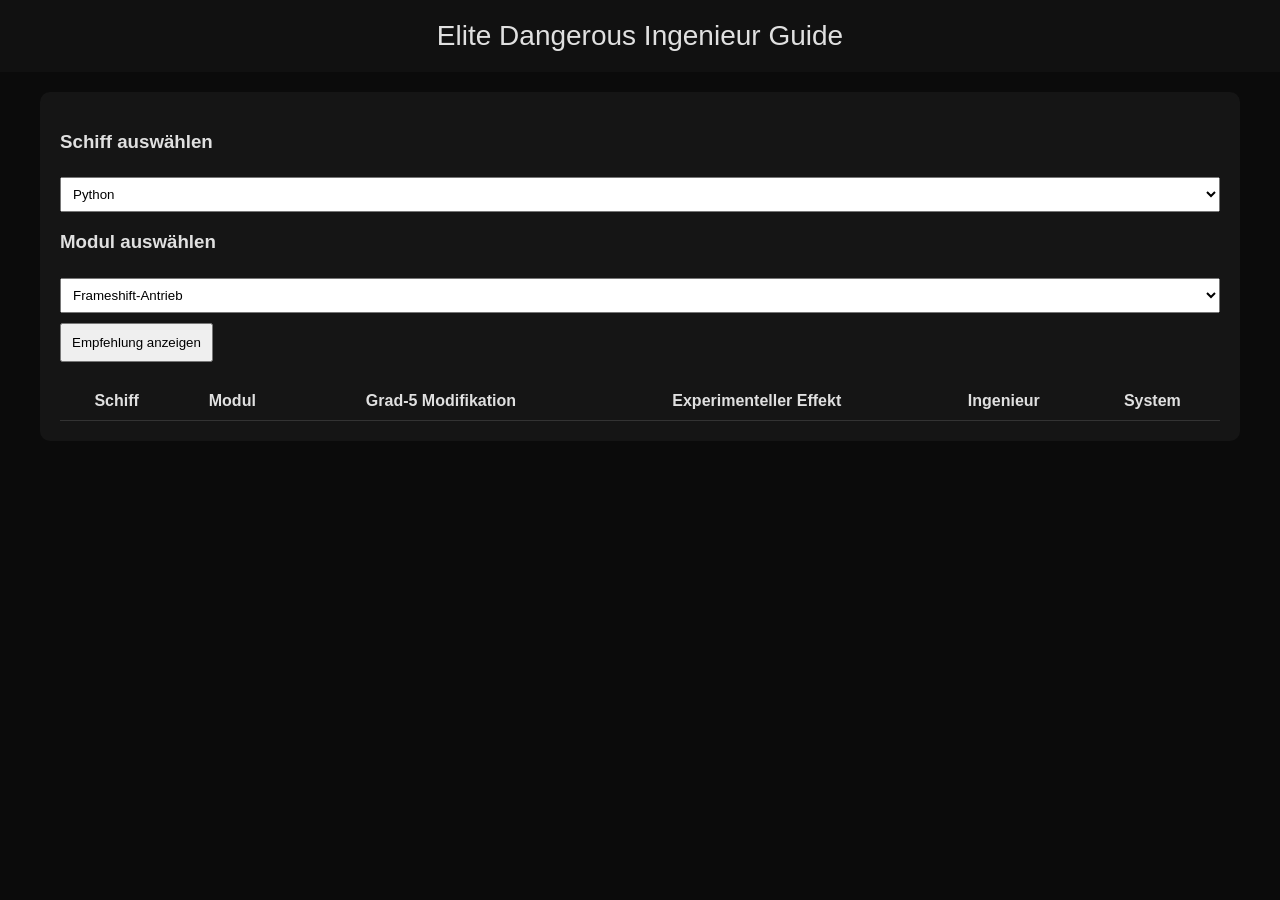
==== engineer.html @ 4a0a21f9 "Add files via upload" ====
<!DOCTYPE html>
<html lang="de">
<head>
<meta charset="UTF-8">
<title>Elite Dangerous Ingenieur Guide</title>
<style>
body{margin:0;font-family:Arial;background:#0b0b0b;color:#e0e0e0}
header{background:#111;padding:20px;text-align:center;font-size:28px}
main{max-width:1200px;margin:auto;padding:20px}
.card{background:#151515;padding:20px;border-radius:10px}
select,input{width:100%;padding:8px;margin-top:6px}
button{padding:10px;margin-top:10px;cursor:pointer}
table{width:100%;border-collapse:collapse;margin-top:20px}
th,td{padding:10px;border-bottom:1px solid #333}
</style>
</head>

<body>

<header>Elite Dangerous Ingenieur Guide</header>

<main>
<div class="card">

<h3>Schiff auswählen</h3>
<select id="ship">
<option>Python</option>
<option>Krait Mk II</option>
<option>Anaconda</option>
<option>Fer-de-Lance</option>
<option>Federal Corvette</option>
<option>Imperial Cutter</option>
<option>Asp Explorer</option>
</select>

<h3>Modul auswählen</h3>
<select id="module">
<option>Frameshift-Antrieb</option>
<option>Triebwerke</option>
<option>Energieverteiler</option>
<option>Schildgenerator</option>
<option>Kraftwerk</option>
<option>Multikanonen</option>
<option>Beam-Laser</option>
<option>Railgun</option>
<option>Plasma-Beschleuniger</option>
<option>Schildverstärker</option>
<option>Rumpfverstärkung</option>
</select>

<button onclick="zeige()">Empfehlung anzeigen</button>

<table>
<thead>
<tr>
<th>Schiff</th>
<th>Modul</th>
<th>Grad‑5 Modifikation</th>
<th>Experimenteller Effekt</th>
<th>Ingenieur</th>
<th>System</th>
</tr>
</thead>
<tbody id="result"></tbody>
</table>

</div>
</main>

<script>

const daten={
"Frameshift-Antrieb":{mod:"Erhöhte Sprungreichweite",effekt:"Mass Manager",ingenieur:"Felicity Farseer",system:"Deciat"},
"Triebwerke":{mod:"Dirty Drives",effekt:"Drag Drives",ingenieur:"Professor Palin",system:"Maia"},
"Energieverteiler":{mod:"Charge Enhanced",effekt:"Super Conduits",ingenieur:"The Dweller",system:"Wyrd"},
"Schildgenerator":{mod:"Verstärkt",effekt:"Hi-Cap",ingenieur:"Lei Cheung",system:"Laksak"},
"Kraftwerk":{mod:"Overcharged",effekt:"Thermal Spread",ingenieur:"Hera Tani",system:"Kuwemaki"},
"Multikanonen":{mod:"Overcharged",effekt:"Corrosive Shell",ingenieur:"Tod McQuinn",system:"Wolf 397"},
"Beam-Laser":{mod:"Efficient",effekt:"Thermal Vent",ingenieur:"The Dweller",system:"Wyrd"},
"Railgun":{mod:"Long Range",effekt:"Plasma Slug",ingenieur:"Zacariah Nemo",system:"Yoru"},
"Plasma-Beschleuniger":{mod:"Efficient",effekt:"Target Lock Breaker",ingenieur:"Ram Tah",system:"Meene"},
"Schildverstärker":{mod:"Heavy Duty",effekt:"Super Capacitors",ingenieur:"Didi Vatermann",system:"Leesti"},
"Rumpfverstärkung":{mod:"Heavy Duty",effekt:"Deep Plating",ingenieur:"Selene Jean",system:"Kuk"}
};

function zeige(){
const ship=document.getElementById("ship").value;
const module=document.getElementById("module").value;
const tbody=document.getElementById("result");
const d=daten[module];

tbody.innerHTML=`
<tr>
<td>${ship}</td>
<td>${module}</td>
<td>${d.mod}</td>
<td>${d.effekt}</td>
<td>${d.ingenieur}</td>
<td>${d.system}</td>
</tr>`;
}

</script>

</body>
</html>
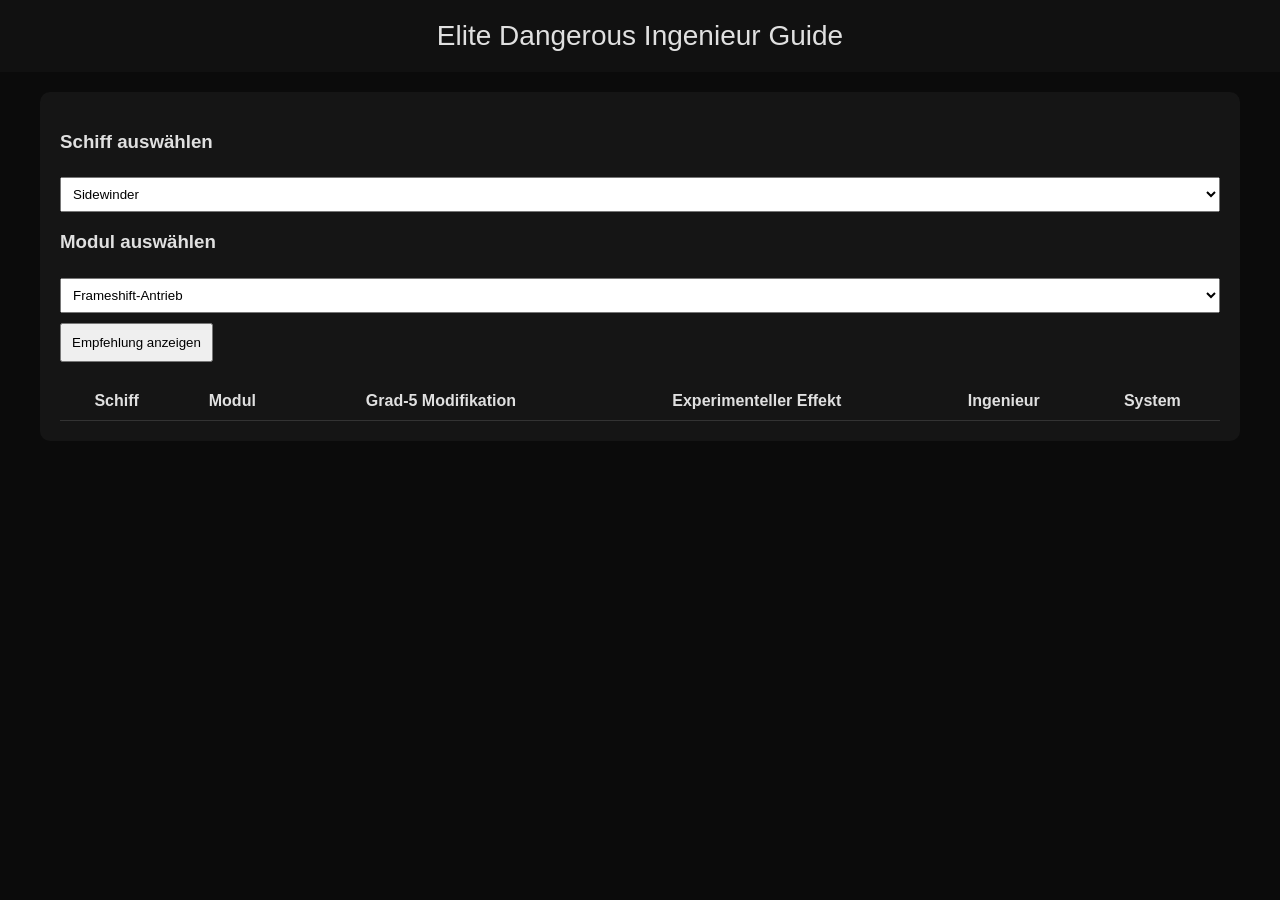
==== commit 4354e10a: "Add files via upload" ====
--- a/engineer.html
+++ b/engineer.html
@@ -15,7 +15,6 @@
 th,td{padding:10px;border-bottom:1px solid #333}
 </style>
 </head>
-
 <body>
 
 <header>Elite Dangerous Ingenieur Guide</header>
@@ -25,13 +24,44 @@
 
 <h3>Schiff auswählen</h3>
 <select id="ship">
+<option>Sidewinder</option>
+<option>Adder</option>
+<option>Hauler</option>
+<option>Eagle</option>
+<option>Imperial Eagle</option>
+<option>Cobra Mk III</option>
+<option>Cobra Mk IV</option>
+<option>Viper Mk III</option>
+<option>Viper Mk IV</option>
+<option>Vulture</option>
+<option>Diamondback Scout</option>
+<option>Diamondback Explorer</option>
+<option>Asp Scout</option>
+<option>Asp Explorer</option>
+<option>Keelback</option>
+<option>Type-6 Transporter</option>
+<option>Type-7 Transporter</option>
+<option>Type-9 Heavy</option>
+<option>Type-10 Defender</option>
 <option>Python</option>
 <option>Krait Mk II</option>
+<option>Krait Phantom</option>
+<option>Fer-de-Lance</option>
+<option>Mamba</option>
+<option>Alliance Chieftain</option>
+<option>Alliance Challenger</option>
+<option>Alliance Crusader</option>
+<option>Federal Dropship</option>
+<option>Federal Assault Ship</option>
+<option>Federal Gunship</option>
+<option>Federal Corvette</option>
+<option>Imperial Courier</option>
+<option>Imperial Clipper</option>
+<option>Imperial Cutter</option>
 <option>Anaconda</option>
-<option>Fer-de-Lance</option>
-<option>Federal Corvette</option>
-<option>Imperial Cutter</option>
-<option>Asp Explorer</option>
+<option>Beluga Liner</option>
+<option>Orca</option>
+<option>Dolphin</option>
 </select>
 
 <h3>Modul auswählen</h3>
@@ -41,12 +71,26 @@
 <option>Energieverteiler</option>
 <option>Schildgenerator</option>
 <option>Kraftwerk</option>
+<option>Sensoren</option>
+<option>Lebenserhaltung</option>
 <option>Multikanonen</option>
+<option>Burst-Laser</option>
 <option>Beam-Laser</option>
+<option>Pulse-Laser</option>
 <option>Railgun</option>
 <option>Plasma-Beschleuniger</option>
+<option>Raketenwerfer</option>
+<option>Torpedowerfer</option>
+<option>Punktverteidigung</option>
+<option>Gegenmaßnahmen</option>
 <option>Schildverstärker</option>
 <option>Rumpfverstärkung</option>
+<option>Modulverstärkung</option>
+<option>Guardian-FSD-Booster</option>
+<option>Heat Sink Launcher</option>
+<option>Chaff-Werfer</option>
+<option>ECM</option>
+<option>Point Defence</option>
 </select>
 
 <button onclick="zeige()">Empfehlung anzeigen</button>
@@ -69,7 +113,6 @@
 </main>
 
 <script>
-
 const daten={
 "Frameshift-Antrieb":{mod:"Erhöhte Sprungreichweite",effekt:"Mass Manager",ingenieur:"Felicity Farseer",system:"Deciat"},
 "Triebwerke":{mod:"Dirty Drives",effekt:"Drag Drives",ingenieur:"Professor Palin",system:"Maia"},
@@ -90,6 +133,11 @@
 const tbody=document.getElementById("result");
 const d=daten[module];
 
+if(!d){
+tbody.innerHTML="<tr><td colspan='6'>Für dieses Modul keine Empfehlung hinterlegt</td></tr>";
+return;
+}
+
 tbody.innerHTML=`
 <tr>
 <td>${ship}</td>
@@ -100,7 +148,6 @@
 <td>${d.system}</td>
 </tr>`;
 }
-
 </script>
 
 </body>
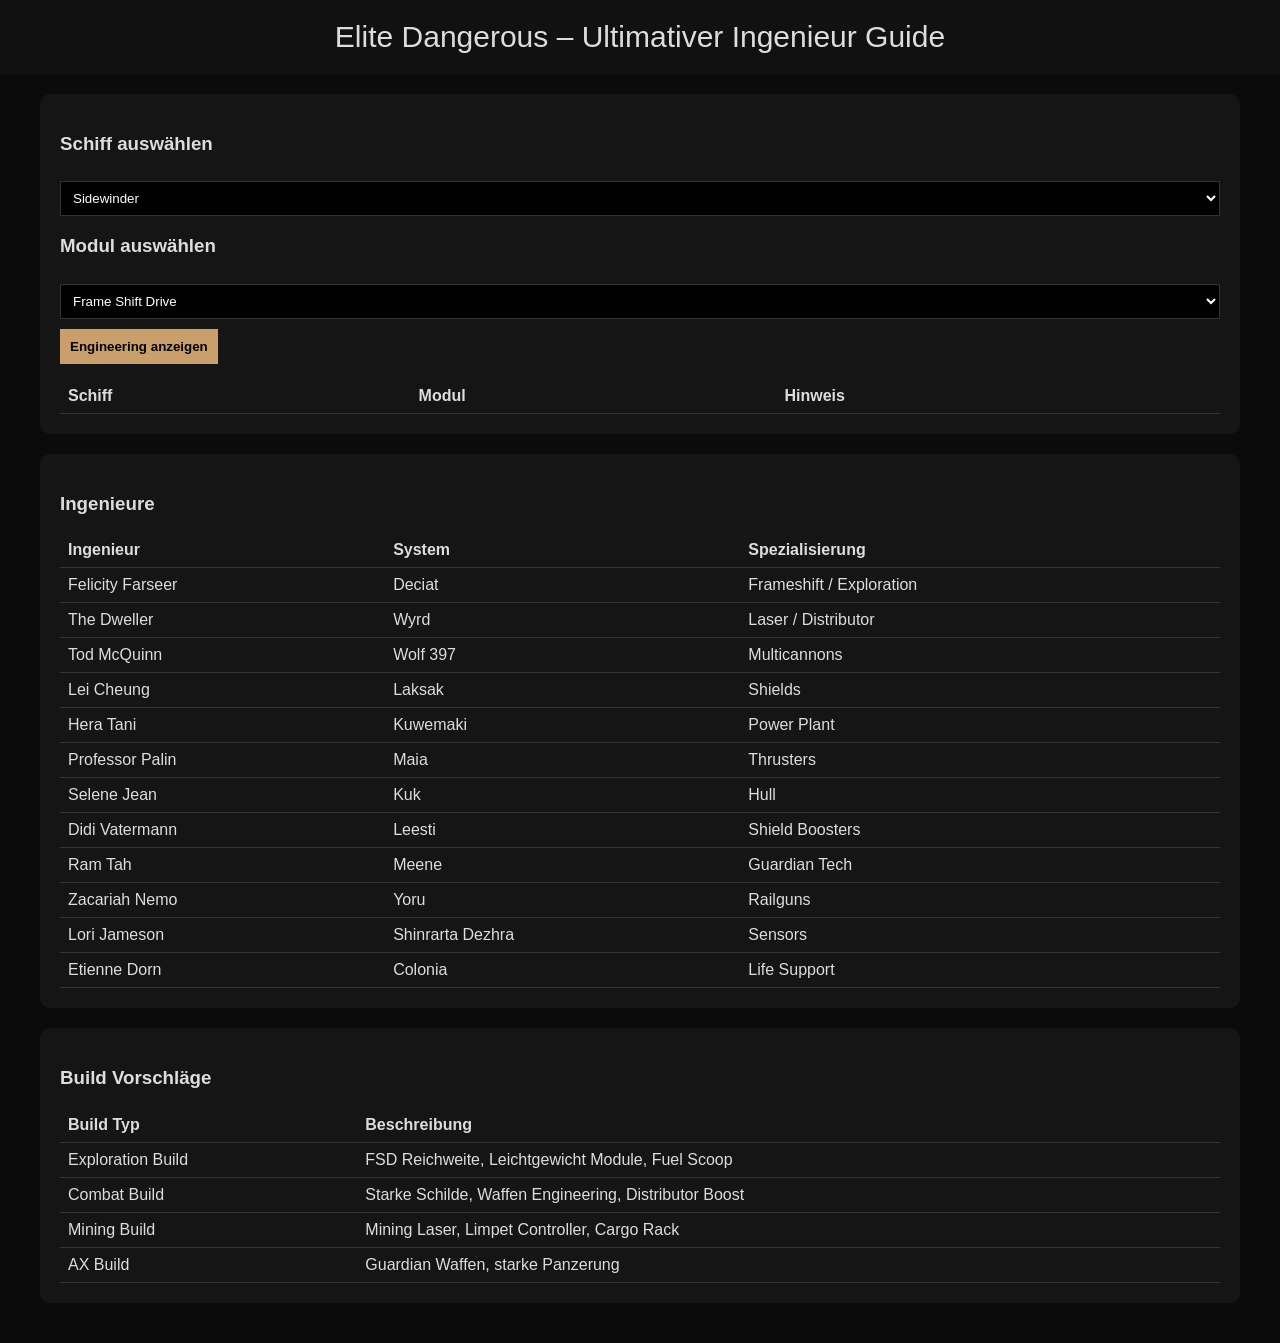
==== commit d0e4ceeb: "Add files via upload" ====
--- a/engineer.html
+++ b/engineer.html
@@ -3,25 +3,27 @@
 <html lang="de">
 <head>
 <meta charset="UTF-8">
-<title>Elite Dangerous Ingenieur Guide</title>
+<title>Elite Dangerous Engineering Guide EXTREME</title>
+
 <style>
-body{margin:0;font-family:Arial;background:#0b0b0b;color:#e0e0e0}
-header{background:#111;padding:20px;text-align:center;font-size:28px}
+body{background:#0b0b0b;color:#ddd;font-family:Arial;margin:0}
+header{background:#111;padding:20px;text-align:center;font-size:30px}
 main{max-width:1200px;margin:auto;padding:20px}
-.card{background:#151515;padding:20px;border-radius:10px}
-select,input{width:100%;padding:8px;margin-top:6px}
-button{padding:10px;margin-top:10px;cursor:pointer}
-table{width:100%;border-collapse:collapse;margin-top:20px}
-th,td{padding:10px;border-bottom:1px solid #333}
+.card{background:#151515;padding:20px;border-radius:10px;margin-bottom:20px}
+select,input{width:100%;padding:8px;margin-top:8px;background:#000;color:white;border:1px solid #333}
+button{padding:10px;margin-top:10px;background:#c9a06b;border:0;font-weight:bold}
+table{width:100%;margin-top:15px;border-collapse:collapse}
+td,th{padding:8px;border-bottom:1px solid #333;text-align:left}
 </style>
 </head>
+
 <body>
 
-<header>Elite Dangerous Ingenieur Guide</header>
+<header>Elite Dangerous – Ultimativer Ingenieur Guide</header>
 
 <main>
+
 <div class="card">
-
 <h3>Schiff auswählen</h3>
 <select id="ship">
 <option>Sidewinder</option>
@@ -44,6 +46,7 @@
 <option>Type-9 Heavy</option>
 <option>Type-10 Defender</option>
 <option>Python</option>
+<option>Python Mk II</option>
 <option>Krait Mk II</option>
 <option>Krait Phantom</option>
 <option>Fer-de-Lance</option>
@@ -66,86 +69,118 @@
 
 <h3>Modul auswählen</h3>
 <select id="module">
-<option>Frameshift-Antrieb</option>
-<option>Triebwerke</option>
-<option>Energieverteiler</option>
-<option>Schildgenerator</option>
-<option>Kraftwerk</option>
-<option>Sensoren</option>
-<option>Lebenserhaltung</option>
-<option>Multikanonen</option>
-<option>Burst-Laser</option>
-<option>Beam-Laser</option>
-<option>Pulse-Laser</option>
+<option>Frame Shift Drive</option>
+<option>Thrusters</option>
+<option>Power Plant</option>
+<option>Power Distributor</option>
+<option>Life Support</option>
+<option>Sensors</option>
+<option>Shield Generator</option>
+<option>Bi‑Weave Shield Generator</option>
+<option>Prismatic Shield Generator</option>
+<option>Shield Cell Bank</option>
+<option>Hull Reinforcement Package</option>
+<option>Module Reinforcement Package</option>
+<option>Fuel Scoop</option>
+<option>Cargo Rack</option>
+<option>Guardian FSD Booster</option>
+<option>Shield Booster</option>
+<option>Heat Sink Launcher</option>
+<option>Chaff Launcher</option>
+<option>Point Defence</option>
+<option>ECM</option>
+<option>Pulse Laser</option>
+<option>Burst Laser</option>
+<option>Beam Laser</option>
+<option>Multi‑cannon</option>
+<option>Cannon</option>
+<option>Fragment Cannon</option>
 <option>Railgun</option>
-<option>Plasma-Beschleuniger</option>
-<option>Raketenwerfer</option>
-<option>Torpedowerfer</option>
-<option>Punktverteidigung</option>
-<option>Gegenmaßnahmen</option>
-<option>Schildverstärker</option>
-<option>Rumpfverstärkung</option>
-<option>Modulverstärkung</option>
-<option>Guardian-FSD-Booster</option>
-<option>Heat Sink Launcher</option>
-<option>Chaff-Werfer</option>
-<option>ECM</option>
-<option>Point Defence</option>
+<option>Plasma Accelerator</option>
+<option>Seeker Missile Rack</option>
+<option>Dumbfire Missile Rack</option>
+<option>Torpedo Pylon</option>
+<option>Mining Laser</option>
+<option>Abrasion Blaster</option>
+<option>Seismic Charge Launcher</option>
+<option>AX Multi‑cannon</option>
+<option>AX Missile Rack</option>
+<option>Guardian Gauss Cannon</option>
+<option>Guardian Plasma Charger</option>
+<option>Guardian Shard Cannon</option>
 </select>
 
-<button onclick="zeige()">Empfehlung anzeigen</button>
+<button onclick="zeige()">Engineering anzeigen</button>
 
 <table>
 <thead>
 <tr>
 <th>Schiff</th>
 <th>Modul</th>
-<th>Grad‑5 Modifikation</th>
-<th>Experimenteller Effekt</th>
-<th>Ingenieur</th>
-<th>System</th>
+<th>Hinweis</th>
 </tr>
 </thead>
 <tbody id="result"></tbody>
 </table>
+</div>
 
+<div class="card">
+<h3>Ingenieure</h3>
+<table>
+<thead>
+<tr>
+<th>Ingenieur</th>
+<th>System</th>
+<th>Spezialisierung</th>
+</tr>
+</thead>
+<tbody>
+<tr><td>Felicity Farseer</td><td>Deciat</td><td>Frameshift / Exploration</td></tr>
+<tr><td>The Dweller</td><td>Wyrd</td><td>Laser / Distributor</td></tr>
+<tr><td>Tod McQuinn</td><td>Wolf 397</td><td>Multicannons</td></tr>
+<tr><td>Lei Cheung</td><td>Laksak</td><td>Shields</td></tr>
+<tr><td>Hera Tani</td><td>Kuwemaki</td><td>Power Plant</td></tr>
+<tr><td>Professor Palin</td><td>Maia</td><td>Thrusters</td></tr>
+<tr><td>Selene Jean</td><td>Kuk</td><td>Hull</td></tr>
+<tr><td>Didi Vatermann</td><td>Leesti</td><td>Shield Boosters</td></tr>
+<tr><td>Ram Tah</td><td>Meene</td><td>Guardian Tech</td></tr>
+<tr><td>Zacariah Nemo</td><td>Yoru</td><td>Railguns</td></tr>
+<tr><td>Lori Jameson</td><td>Shinrarta Dezhra</td><td>Sensors</td></tr>
+<tr><td>Etienne Dorn</td><td>Colonia</td><td>Life Support</td></tr>
+</tbody>
+</table>
 </div>
+
+<div class="card">
+<h3>Build Vorschläge</h3>
+<table>
+<thead>
+<tr>
+<th>Build Typ</th>
+<th>Beschreibung</th>
+</tr>
+</thead>
+<tbody>
+<tr><td>Exploration Build</td><td>FSD Reichweite, Leichtgewicht Module, Fuel Scoop</td></tr>
+<tr><td>Combat Build</td><td>Starke Schilde, Waffen Engineering, Distributor Boost</td></tr>
+<tr><td>Mining Build</td><td>Mining Laser, Limpet Controller, Cargo Rack</td></tr>
+<tr><td>AX Build</td><td>Guardian Waffen, starke Panzerung</td></tr>
+</tbody>
+</table>
+</div>
+
 </main>
 
 <script>
-const daten={
-"Frameshift-Antrieb":{mod:"Erhöhte Sprungreichweite",effekt:"Mass Manager",ingenieur:"Felicity Farseer",system:"Deciat"},
-"Triebwerke":{mod:"Dirty Drives",effekt:"Drag Drives",ingenieur:"Professor Palin",system:"Maia"},
-"Energieverteiler":{mod:"Charge Enhanced",effekt:"Super Conduits",ingenieur:"The Dweller",system:"Wyrd"},
-"Schildgenerator":{mod:"Verstärkt",effekt:"Hi-Cap",ingenieur:"Lei Cheung",system:"Laksak"},
-"Kraftwerk":{mod:"Overcharged",effekt:"Thermal Spread",ingenieur:"Hera Tani",system:"Kuwemaki"},
-"Multikanonen":{mod:"Overcharged",effekt:"Corrosive Shell",ingenieur:"Tod McQuinn",system:"Wolf 397"},
-"Beam-Laser":{mod:"Efficient",effekt:"Thermal Vent",ingenieur:"The Dweller",system:"Wyrd"},
-"Railgun":{mod:"Long Range",effekt:"Plasma Slug",ingenieur:"Zacariah Nemo",system:"Yoru"},
-"Plasma-Beschleuniger":{mod:"Efficient",effekt:"Target Lock Breaker",ingenieur:"Ram Tah",system:"Meene"},
-"Schildverstärker":{mod:"Heavy Duty",effekt:"Super Capacitors",ingenieur:"Didi Vatermann",system:"Leesti"},
-"Rumpfverstärkung":{mod:"Heavy Duty",effekt:"Deep Plating",ingenieur:"Selene Jean",system:"Kuk"}
-};
-
 function zeige(){
 const ship=document.getElementById("ship").value;
 const module=document.getElementById("module").value;
-const tbody=document.getElementById("result");
-const d=daten[module];
 
-if(!d){
-tbody.innerHTML="<tr><td colspan='6'>Für dieses Modul keine Empfehlung hinterlegt</td></tr>";
-return;
-}
-
-tbody.innerHTML=`
+document.getElementById("result").innerHTML=`
 <tr>
 <td>${ship}</td>
 <td>${module}</td>
-<td>${d.mod}</td>
-<td>${d.effekt}</td>
-<td>${d.ingenieur}</td>
-<td>${d.system}</td>
+<td>Engineering bei passenden Ingenieuren möglich</td>
 </tr>`;
 }
 </script>
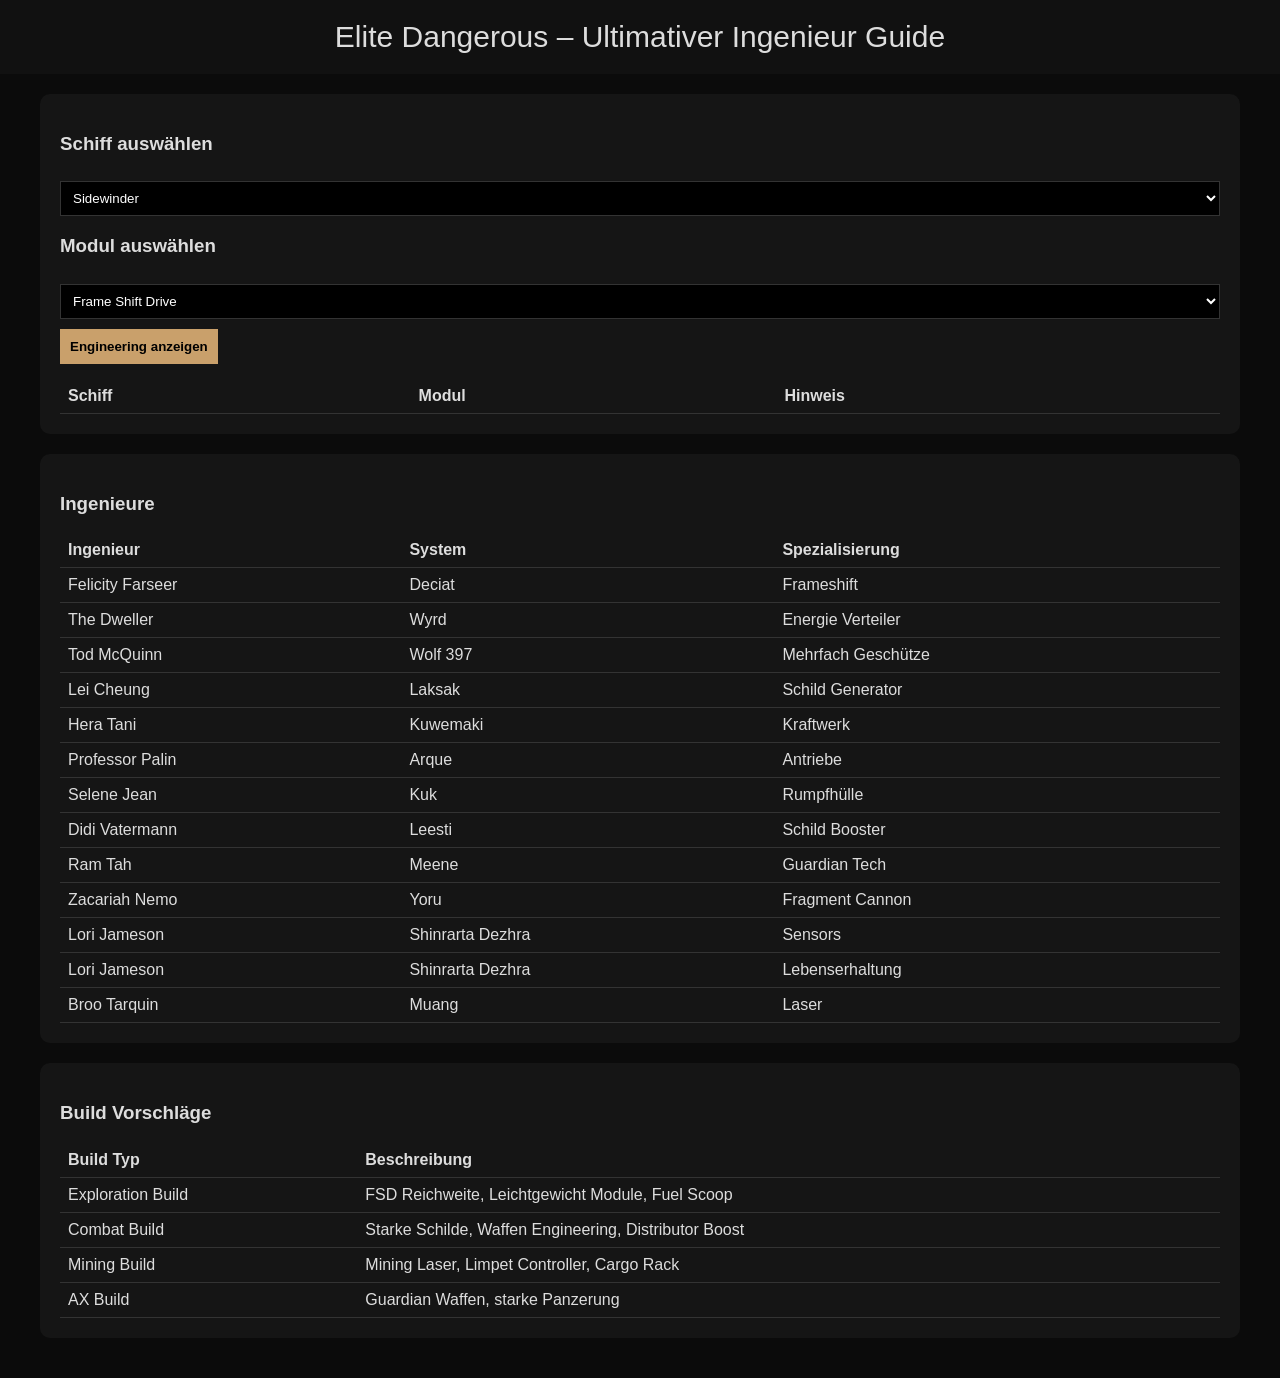
==== commit a6f73ba2: "Add files via upload" ====
--- a/engineer.html
+++ b/engineer.html
@@ -135,18 +135,19 @@
 </tr>
 </thead>
 <tbody>
-<tr><td>Felicity Farseer</td><td>Deciat</td><td>Frameshift / Exploration</td></tr>
-<tr><td>The Dweller</td><td>Wyrd</td><td>Laser / Distributor</td></tr>
-<tr><td>Tod McQuinn</td><td>Wolf 397</td><td>Multicannons</td></tr>
-<tr><td>Lei Cheung</td><td>Laksak</td><td>Shields</td></tr>
-<tr><td>Hera Tani</td><td>Kuwemaki</td><td>Power Plant</td></tr>
-<tr><td>Professor Palin</td><td>Maia</td><td>Thrusters</td></tr>
-<tr><td>Selene Jean</td><td>Kuk</td><td>Hull</td></tr>
-<tr><td>Didi Vatermann</td><td>Leesti</td><td>Shield Boosters</td></tr>
+<tr><td>Felicity Farseer</td><td>Deciat</td><td>Frameshift</td></tr>
+<tr><td>The Dweller</td><td>Wyrd</td><td>Energie Verteiler</td></tr>
+<tr><td>Tod McQuinn</td><td>Wolf 397</td><td>Mehrfach Geschütze</td></tr>
+<tr><td>Lei Cheung</td><td>Laksak</td><td>Schild Generator</td></tr>
+<tr><td>Hera Tani</td><td>Kuwemaki</td><td>Kraftwerk</td></tr>
+<tr><td>Professor Palin</td><td>Arque</td><td>Antriebe</td></tr>
+<tr><td>Selene Jean</td><td>Kuk</td><td>Rumpfhülle</td></tr>
+<tr><td>Didi Vatermann</td><td>Leesti</td><td>Schild Booster</td></tr>
 <tr><td>Ram Tah</td><td>Meene</td><td>Guardian Tech</td></tr>
-<tr><td>Zacariah Nemo</td><td>Yoru</td><td>Railguns</td></tr>
+<tr><td>Zacariah Nemo</td><td>Yoru</td><td>Fragment Cannon</td></tr>
 <tr><td>Lori Jameson</td><td>Shinrarta Dezhra</td><td>Sensors</td></tr>
-<tr><td>Etienne Dorn</td><td>Colonia</td><td>Life Support</td></tr>
+<tr><td>Lori Jameson</td><td>Shinrarta Dezhra</td><td>Lebenserhaltung</td></tr>
+<tr><td>Broo Tarquin</td><td>Muang</td><td>Laser</td></tr>
 </tbody>
 </table>
 </div>
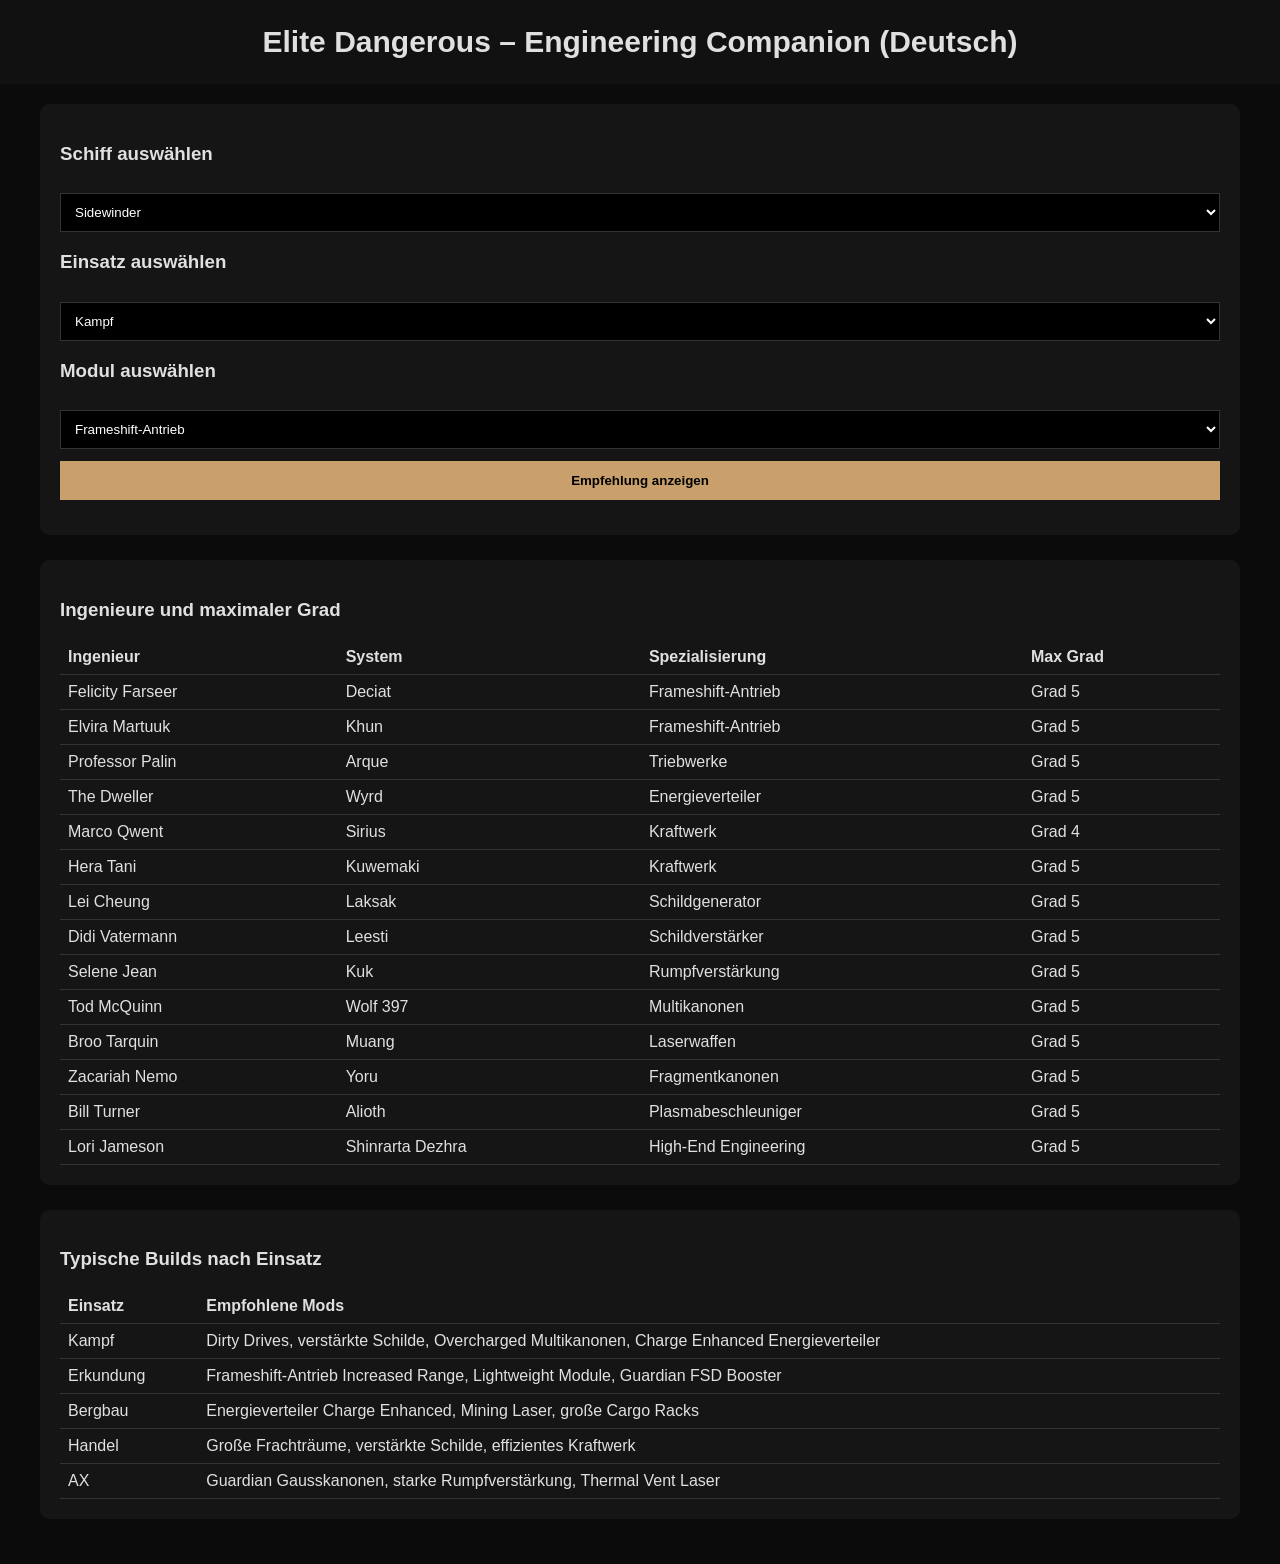
==== commit 4fbe756b: "Add files via upload" ====
--- a/engineer.html
+++ b/engineer.html
@@ -3,27 +3,29 @@
 <html lang="de">
 <head>
 <meta charset="UTF-8">
-<title>Elite Dangerous Engineering Guide EXTREME</title>
+<title>Elite Dangerous – Engineering Companion (Deutsch)</title>
 
 <style>
-body{background:#0b0b0b;color:#ddd;font-family:Arial;margin:0}
-header{background:#111;padding:20px;text-align:center;font-size:30px}
+body{background:#0b0b0b;color:#e0e0e0;font-family:Arial;margin:0}
+header{background:#111;padding:25px;text-align:center;font-size:30px;font-weight:bold}
 main{max-width:1200px;margin:auto;padding:20px}
-.card{background:#151515;padding:20px;border-radius:10px;margin-bottom:20px}
-select,input{width:100%;padding:8px;margin-top:8px;background:#000;color:white;border:1px solid #333}
-button{padding:10px;margin-top:10px;background:#c9a06b;border:0;font-weight:bold}
+.card{background:#151515;padding:20px;border-radius:10px;margin-bottom:25px}
+select{width:100%;padding:10px;margin-top:10px;background:#000;color:white;border:1px solid #333}
+button{padding:12px;margin-top:12px;background:#c9a06b;border:0;font-weight:bold;cursor:pointer;width:100%}
 table{width:100%;margin-top:15px;border-collapse:collapse}
 td,th{padding:8px;border-bottom:1px solid #333;text-align:left}
+.result{font-size:18px;margin-top:15px;line-height:1.6}
 </style>
 </head>
 
 <body>
 
-<header>Elite Dangerous – Ultimativer Ingenieur Guide</header>
+<header>Elite Dangerous – Engineering Companion (Deutsch)</header>
 
 <main>
 
 <div class="card">
+
 <h3>Schiff auswählen</h3>
 <select id="ship">
 <option>Sidewinder</option>
@@ -31,10 +33,10 @@
 <option>Hauler</option>
 <option>Eagle</option>
 <option>Imperial Eagle</option>
+<option>Viper Mk III</option>
+<option>Viper Mk IV</option>
 <option>Cobra Mk III</option>
 <option>Cobra Mk IV</option>
-<option>Viper Mk III</option>
-<option>Viper Mk IV</option>
 <option>Vulture</option>
 <option>Diamondback Scout</option>
 <option>Diamondback Explorer</option>
@@ -67,123 +69,187 @@
 <option>Dolphin</option>
 </select>
 
+<h3>Einsatz auswählen</h3>
+<select id="role">
+<option>Kampf</option>
+<option>Erkundung</option>
+<option>Bergbau</option>
+<option>Handel</option>
+<option>AX (Anti‑Xeno)</option>
+<option>Allround</option>
+</select>
+
 <h3>Modul auswählen</h3>
 <select id="module">
-<option>Frame Shift Drive</option>
-<option>Thrusters</option>
-<option>Power Plant</option>
-<option>Power Distributor</option>
-<option>Life Support</option>
-<option>Sensors</option>
-<option>Shield Generator</option>
-<option>Bi‑Weave Shield Generator</option>
-<option>Prismatic Shield Generator</option>
-<option>Shield Cell Bank</option>
-<option>Hull Reinforcement Package</option>
-<option>Module Reinforcement Package</option>
-<option>Fuel Scoop</option>
-<option>Cargo Rack</option>
+<option>Frameshift-Antrieb</option>
+<option>Triebwerke</option>
+<option>Kraftwerk</option>
+<option>Energieverteiler</option>
+<option>Lebenserhaltung</option>
+<option>Sensoren</option>
+<option>Schildgenerator</option>
+<option>Bi-Weave Schildgenerator</option>
+<option>Prismatischer Schildgenerator</option>
+<option>Schildverstärker</option>
+<option>Schildzellenbank</option>
+<option>Rumpfverstärkung</option>
+<option>Modulverstärkung</option>
+<option>Treibstoffsammler (Fuel Scoop)</option>
+<option>Frachterweiterung (Cargo Rack)</option>
 <option>Guardian FSD Booster</option>
-<option>Shield Booster</option>
-<option>Heat Sink Launcher</option>
-<option>Chaff Launcher</option>
-<option>Point Defence</option>
+<option>Kühlkörperwerfer</option>
+<option>Täuschkörperwerfer (Chaff)</option>
+<option>Punktverteidigung</option>
 <option>ECM</option>
-<option>Pulse Laser</option>
-<option>Burst Laser</option>
-<option>Beam Laser</option>
-<option>Multi‑cannon</option>
-<option>Cannon</option>
-<option>Fragment Cannon</option>
+<option>Pulslaser</option>
+<option>Burst-Laser</option>
+<option>Strahlenlaser</option>
+<option>Multikanone</option>
+<option>Kanone</option>
+<option>Fragmentkanone</option>
 <option>Railgun</option>
-<option>Plasma Accelerator</option>
-<option>Seeker Missile Rack</option>
-<option>Dumbfire Missile Rack</option>
-<option>Torpedo Pylon</option>
-<option>Mining Laser</option>
+<option>Plasmabeschleuniger</option>
+<option>Lenkraketenwerfer</option>
+<option>Ungelenkte Raketen</option>
+<option>Torpedowerfer</option>
+<option>Bergbaulaser</option>
 <option>Abrasion Blaster</option>
 <option>Seismic Charge Launcher</option>
-<option>AX Multi‑cannon</option>
-<option>AX Missile Rack</option>
-<option>Guardian Gauss Cannon</option>
+<option>AX Multikanone</option>
+<option>AX Raketenwerfer</option>
+<option>Guardian Gausskanone</option>
 <option>Guardian Plasma Charger</option>
 <option>Guardian Shard Cannon</option>
 </select>
 
-<button onclick="zeige()">Engineering anzeigen</button>
-
-<table>
-<thead>
-<tr>
-<th>Schiff</th>
-<th>Modul</th>
-<th>Hinweis</th>
-</tr>
-</thead>
-<tbody id="result"></tbody>
-</table>
+<button onclick="zeige()">Empfehlung anzeigen</button>
+
+<div id="result" class="result"></div>
+
 </div>
 
 <div class="card">
-<h3>Ingenieure</h3>
+
+<h3>Ingenieure und maximaler Grad</h3>
+
 <table>
 <thead>
 <tr>
 <th>Ingenieur</th>
 <th>System</th>
 <th>Spezialisierung</th>
+<th>Max Grad</th>
 </tr>
 </thead>
+
 <tbody>
-<tr><td>Felicity Farseer</td><td>Deciat</td><td>Frameshift</td></tr>
-<tr><td>The Dweller</td><td>Wyrd</td><td>Energie Verteiler</td></tr>
-<tr><td>Tod McQuinn</td><td>Wolf 397</td><td>Mehrfach Geschütze</td></tr>
-<tr><td>Lei Cheung</td><td>Laksak</td><td>Schild Generator</td></tr>
-<tr><td>Hera Tani</td><td>Kuwemaki</td><td>Kraftwerk</td></tr>
-<tr><td>Professor Palin</td><td>Arque</td><td>Antriebe</td></tr>
-<tr><td>Selene Jean</td><td>Kuk</td><td>Rumpfhülle</td></tr>
-<tr><td>Didi Vatermann</td><td>Leesti</td><td>Schild Booster</td></tr>
-<tr><td>Ram Tah</td><td>Meene</td><td>Guardian Tech</td></tr>
-<tr><td>Zacariah Nemo</td><td>Yoru</td><td>Fragment Cannon</td></tr>
-<tr><td>Lori Jameson</td><td>Shinrarta Dezhra</td><td>Sensors</td></tr>
-<tr><td>Lori Jameson</td><td>Shinrarta Dezhra</td><td>Lebenserhaltung</td></tr>
-<tr><td>Broo Tarquin</td><td>Muang</td><td>Laser</td></tr>
+
+<tr><td>Felicity Farseer</td><td>Deciat</td><td>Frameshift‑Antrieb</td><td>Grad 5</td></tr>
+<tr><td>Elvira Martuuk</td><td>Khun</td><td>Frameshift‑Antrieb</td><td>Grad 5</td></tr>
+<tr><td>Professor Palin</td><td>Arque</td><td>Triebwerke</td><td>Grad 5</td></tr>
+<tr><td>The Dweller</td><td>Wyrd</td><td>Energieverteiler</td><td>Grad 5</td></tr>
+<tr><td>Marco Qwent</td><td>Sirius</td><td>Kraftwerk</td><td>Grad 4</td></tr>
+<tr><td>Hera Tani</td><td>Kuwemaki</td><td>Kraftwerk</td><td>Grad 5</td></tr>
+<tr><td>Lei Cheung</td><td>Laksak</td><td>Schildgenerator</td><td>Grad 5</td></tr>
+<tr><td>Didi Vatermann</td><td>Leesti</td><td>Schildverstärker</td><td>Grad 5</td></tr>
+<tr><td>Selene Jean</td><td>Kuk</td><td>Rumpfverstärkung</td><td>Grad 5</td></tr>
+<tr><td>Tod McQuinn</td><td>Wolf 397</td><td>Multikanonen</td><td>Grad 5</td></tr>
+<tr><td>Broo Tarquin</td><td>Muang</td><td>Laserwaffen</td><td>Grad 5</td></tr>
+<tr><td>Zacariah Nemo</td><td>Yoru</td><td>Fragmentkanonen</td><td>Grad 5</td></tr>
+<tr><td>Bill Turner</td><td>Alioth</td><td>Plasmabeschleuniger</td><td>Grad 5</td></tr>
+<tr><td>Lori Jameson</td><td>Shinrarta Dezhra</td><td>High‑End Engineering</td><td>Grad 5</td></tr>
+
 </tbody>
 </table>
+
 </div>
 
 <div class="card">
-<h3>Build Vorschläge</h3>
+
+<h3>Typische Builds nach Einsatz</h3>
+
 <table>
 <thead>
 <tr>
-<th>Build Typ</th>
-<th>Beschreibung</th>
+<th>Einsatz</th>
+<th>Empfohlene Mods</th>
 </tr>
 </thead>
+
 <tbody>
-<tr><td>Exploration Build</td><td>FSD Reichweite, Leichtgewicht Module, Fuel Scoop</td></tr>
-<tr><td>Combat Build</td><td>Starke Schilde, Waffen Engineering, Distributor Boost</td></tr>
-<tr><td>Mining Build</td><td>Mining Laser, Limpet Controller, Cargo Rack</td></tr>
-<tr><td>AX Build</td><td>Guardian Waffen, starke Panzerung</td></tr>
+
+<tr>
+<td>Kampf</td>
+<td>Dirty Drives, verstärkte Schilde, Overcharged Multikanonen, Charge Enhanced Energieverteiler</td>
+</tr>
+
+<tr>
+<td>Erkundung</td>
+<td>Frameshift‑Antrieb Increased Range, Lightweight Module, Guardian FSD Booster</td>
+</tr>
+
+<tr>
+<td>Bergbau</td>
+<td>Energieverteiler Charge Enhanced, Mining Laser, große Cargo Racks</td>
+</tr>
+
+<tr>
+<td>Handel</td>
+<td>Große Frachträume, verstärkte Schilde, effizientes Kraftwerk</td>
+</tr>
+
+<tr>
+<td>AX</td>
+<td>Guardian Gausskanonen, starke Rumpfverstärkung, Thermal Vent Laser</td>
+</tr>
+
 </tbody>
+
 </table>
+
 </div>
 
 </main>
 
 <script>
+
 function zeige(){
-const ship=document.getElementById("ship").value;
 const module=document.getElementById("module").value;
-
-document.getElementById("result").innerHTML=`
-<tr>
-<td>${ship}</td>
-<td>${module}</td>
-<td>Engineering bei passenden Ingenieuren möglich</td>
-</tr>`;
-}
+const role=document.getElementById("role").value;
+
+let text="";
+
+if(module==="Frameshift-Antrieb"){
+text="<b>Empfohlen:</b> Increased Range (Grad 5) + Mass Manager<br><b>Ingenieur:</b> Felicity Farseer / Elvira Martuuk";
+}
+else if(module==="Triebwerke"){
+text="<b>Empfohlen:</b> Dirty Drives (Grad 5) + Drag Drives<br><b>Ingenieur:</b> Professor Palin";
+}
+else if(module==="Energieverteiler"){
+text="<b>Empfohlen:</b> Charge Enhanced (Grad 5)<br><b>Ingenieur:</b> The Dweller";
+}
+else if(module==="Schildgenerator" || module==="Bi-Weave Schildgenerator" || module==="Prismatischer Schildgenerator"){
+text="<b>Empfohlen:</b> Reinforced Shields + High Capacity<br><b>Ingenieur:</b> Lei Cheung";
+}
+else if(module==="Multikanone"){
+text="<b>Empfohlen:</b> Overcharged + Auto Loader<br><b>Ingenieur:</b> Tod McQuinn";
+}
+else if(module==="Strahlenlaser" || module==="Pulslaser" || module==="Burst-Laser"){
+text="<b>Empfohlen:</b> Efficient Weapon + Thermal Vent<br><b>Ingenieur:</b> Broo Tarquin";
+}
+else if(module==="Plasmabeschleuniger"){
+text="<b>Empfohlen:</b> Efficient / Overcharged<br><b>Ingenieur:</b> Bill Turner";
+}
+else{
+text="Für dieses Modul gibt es mehrere mögliche Engineering Mods.";
+}
+
+text+="<br><br><b>Einsatz:</b> "+role;
+
+document.getElementById("result").innerHTML=text;
+
+}
+
 </script>
 
 </body>
